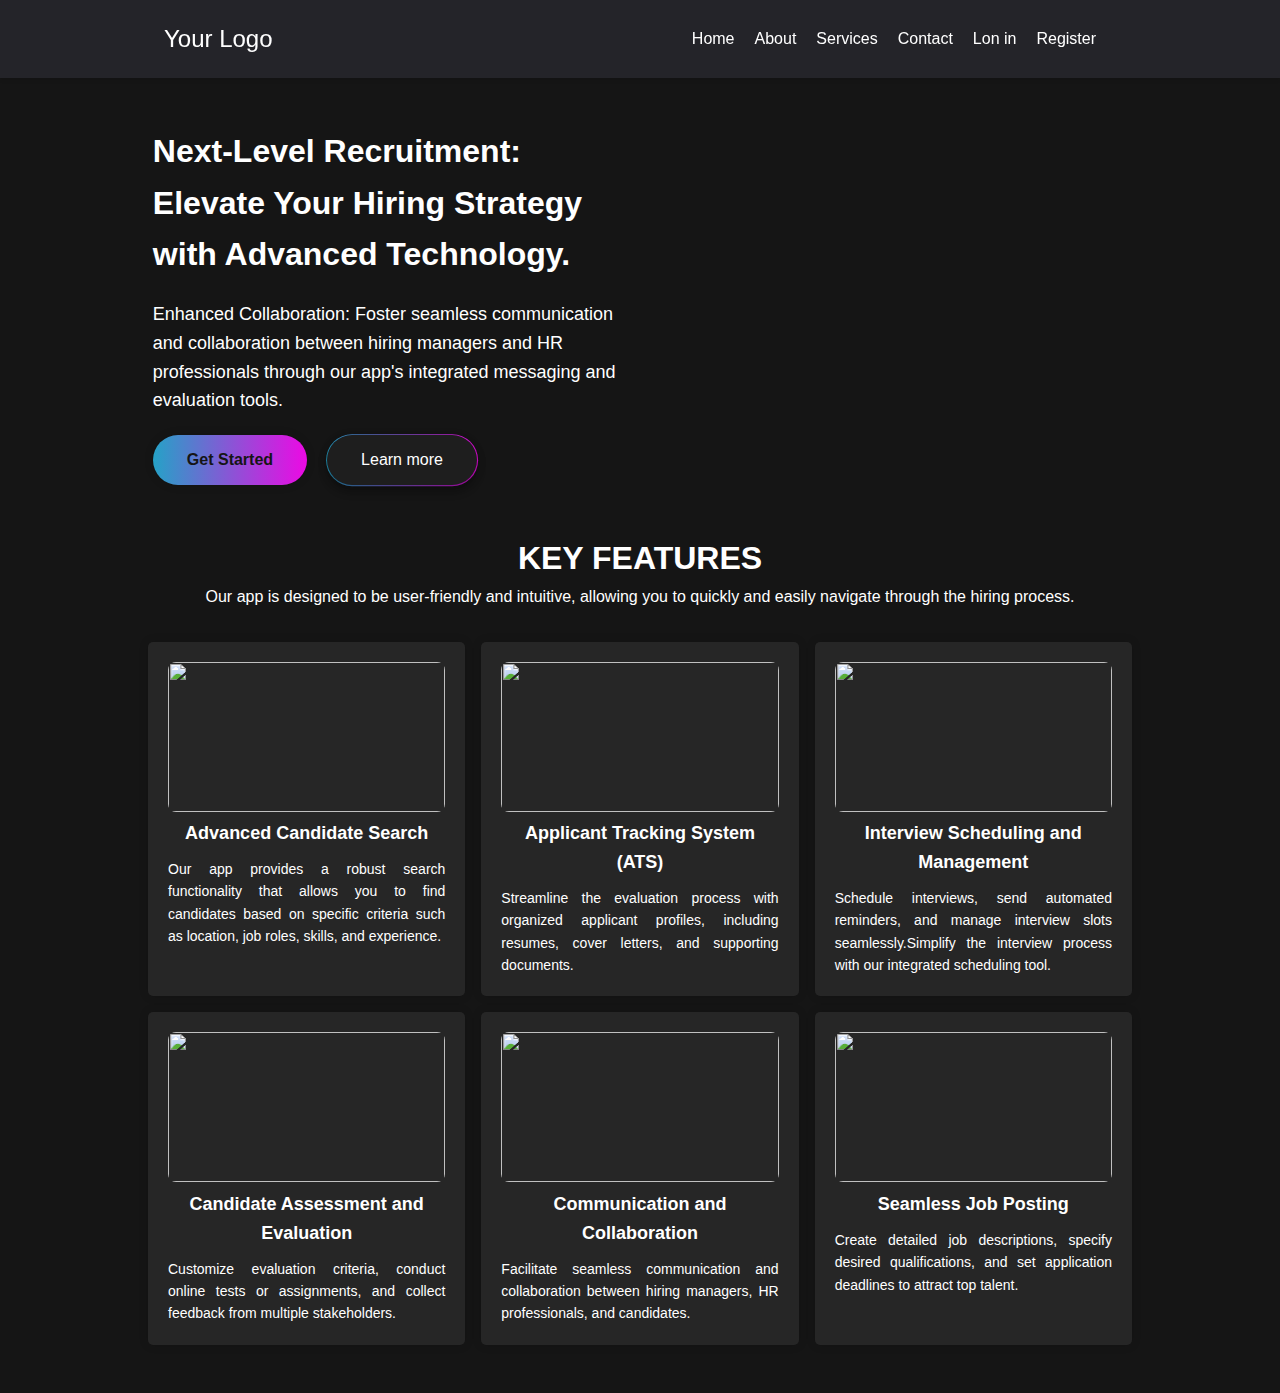
==== index.html @ 382b2455 "key feature is complete" ====
<!DOCTYPE html>
<html lang="en">
<head>
    <meta charset="UTF-8">
    <meta name="viewport" content="width=device-width, initial-scale=1.0">
    <meta name="description" content="digital recruitment solution app aimed
at providing a seamless hiring experience for multiple MNCs">
    <title>HR solution || StudyMonk</title>

    <!-- css file -->
    <link rel="stylesheet" href="css/style.css">
    <link rel="stylesheet" href="css/home.css">
</head>
<body>
   
    <!-- header section start -->
    <header>
  <nav class="navbar container">
    <div class="logo">
      <a href="#">Your Logo</a>
    </div>
    <ul class="menu">
      <li><a href="/">Home</a></li>
      <li><a href="#">About</a></li>
      <li><a href="#">Services</a></li>
      <li><a href="#">Contact</a></li>
      <li><a href="login.html">Lon in</a></li>
      <li><a href="register.html">Register</a></li>
    </ul>
    <div class="mobile-menu">
      <div class="hamburger"></div>
      <div class="hamburger"></div>
      <div class="hamburger"></div>
    </div>
  </nav>
    </header>
    <!-- header section end -->


    <!-- hero section start -->
    <section class="container hero">
        <div class="left">
            <h2>Next-Level Recruitment: Elevate Your Hiring Strategy with Advanced Technology.</h2>
            <p>Enhanced Collaboration: Foster seamless communication and collaboration between hiring managers and HR professionals through our app's integrated messaging and evaluation tools.</p>
           <div class="heorbtncontainer">
            <a href="#" class="btn">Get Started</a>
            <a href="#" class="btn-outline">Learn more</a>
           </div>
        </div>
        <div class="right">
            <img src="images/6976378_4565-removebg-preview.png" alt="">
        </div>
    </section>
    <!-- hero section end -->


    <!-- key Feature section start -->
    <section class="container ">
      <!-- section title -->
      <div class="section-title">
        <h2>Key Features</h2>
        <p>Our app is designed to be user-friendly and intuitive, allowing you to quickly and easily navigate through the hiring process.</p>
      </div>
       <div class="key-features">
        <div class="box">
          <img src="images/feature2.webp" alt="">
          <h3>Advanced Candidate Search</h3>
          <p>Our app provides a robust search functionality that allows you to find candidates based on specific criteria such as location, job roles, skills, and experience.</p>
      </div>
      <div class="box">
          <img src="images/feature4.jpeg" alt="">
          <h3>Applicant Tracking System (ATS)</h3>
          <p>Streamline the evaluation process with organized applicant profiles, including resumes, cover letters, and supporting documents.</p>
      </div>
      <div class="box">
          <img src="images/feature5.png" alt="">
          <h3>Interview Scheduling and Management</h3>
          <p>Schedule interviews, send automated reminders, and manage interview slots seamlessly.Simplify the interview process with our integrated scheduling tool.</p>
      </div>
      <div class="box">
          <img src="images/feature6.webp" alt="">
          <h3>Candidate Assessment and Evaluation</h3>
          <p>Customize evaluation criteria, conduct online tests or assignments, and collect feedback from multiple stakeholders. </p>
      </div>
      <div class="box">
          <img src="images/feature1.jpg" alt="">
          <h3>Communication and Collaboration</h3>
          <p>Facilitate seamless communication and collaboration between hiring managers, HR professionals, and candidates.</p>
      </div>
      <div class="box">
          <img src="images/feature7.jpeg" alt="">
          <h3>Seamless Job Posting</h3>
          <p>Create detailed job descriptions, specify desired qualifications, and set application deadlines to attract top talent. </p>
      </div>
       </div>
    <!-- key Feature section end -->

    
    <!-- Testimonial section start -->
    <!-- Testimonial section end -->


    <!-- How its works section start -->
    <!-- How its works section end -->


    <!-- call to action section start -->
    <!-- call to action section end -->


    <!-- footer section start -->
    <!-- footer section end -->


</body>
<script src="main.js"></script>
</html>
---- css/style.css ----
/* default style change */
* {
  box-sizing: border-box;
  margin: 0;
  padding: 0;
  color: #fff;
  font-family: Arial, Helvetica, sans-serif;
  font-size: 16px;
  line-height: 1.6em;
  text-decoration: none;
  list-style: none;
  outline: none;
  border: none;
  transition: all 0.3s ease;
}

body {
  background-color: #151515;
  font-size: 16px;
  line-height: 1.6em;
  color: #fff;
  overflow-x: hidden;
  overflow-y: auto;
}
/* common  */
.container {
  width: 80%;
  margin: 0 auto;
  padding: 0 20px;
}
section.container{
  margin: 3rem auto;
}

.btn {
  padding: 8px 8px;
  color: #151515;
  border-radius: 50px;
  background: linear-gradient(90.65deg, #25a2c7 0.19%, #ed09e4 100%);
  box-shadow: 0px 2px 8px 0px #00000040, 0px 6px 10px 0px #00000040;
  transition: all 0.5s ease;
}

.btn:hover {
  background: linear-gradient(90.65deg, #ed09e4 0.19%, #25a2c7 100%);
}
/* gradient border */
.btn-outline {
  padding: 8px 8px;
  border-radius: 50px;
  background: #1e1e1e;
  box-shadow: 0px 2px 8px 0px #00000040, 0px 6px 10px 0px #00000040;
  transition: all 0.5s ease;
  position: relative;
  padding: 12px 34px;
}

.btn-outline::after {
  position: absolute;
  content: "";
  width: 100%;
  height: 100%;
  border-radius: 50px;
  z-index: -1;
  padding: 1px;
  left: 50%;
  top: 50%;
  transform: translateY(-50%) translateX(-50%);
  background: linear-gradient(90.65deg, #25a2c7 0.19%, #ed09e4 100%);
}

.btn-outline:hover.btn-outline::after {
  
  background: linear-gradient(90.65deg, #ed09e4 0.19%, #25a2c7 100%);
}

/* common end */

/* header style */
header {
  background-color: #2a2a31bd;
  padding: 20px;
  position: sticky;
  top: 0;
  left: 0;
  width: 100%;
  z-index: 999;
  box-shadow: 0 2px 4px rgba(0, 0, 0, 0.1);
}

.navbar {
  display: flex;
  align-items: center;
  justify-content: space-between;
}

.logo a {
  font-size: 24px;
  color: #fff;
  text-decoration: none;
}

.menu {
  display: flex;
  list-style: none;
}

.menu li {
  margin-right: 20px;
}

.menu li a {
  color: #fff;
  text-decoration: none;
}

.mobile-menu {
  display: none;
}

.hamburger {
  width: 30px;
  height: 4px;
  background-color: #fff;
  margin-bottom: 6px;
}

.section-title{
  text-align: center;
  margin-bottom: 2rem;

}
.section-title h2{
  font-size: 2rem;
  font-weight: 700;
  text-transform: uppercase;
  color: #fff;
}
.section-title p{
  font-size: 1rem;
  font-weight: 400;
  color: #fff;
  margin-bottom: 1rem;
}

/* responsive header*/
@media screen and (max-width: 768px) {
  section.container{
    margin: 1.5rem auto;
  }
  .container {
    width: 96%;
    padding: 0 12px;
  }
  .menu {
    display: block;
    text-align: center;
    border-radius: 10px;
    position: absolute;
    right: -1000px;
    width: 80%;
    top: 82px;
    visibility: hidden;
    opacity: 0;
    background-color: #121231;
    padding: 10px;
    box-shadow: 0 2px 4px rgba(0, 0, 0, 0.1);
    transition: all 0.5s ease;
  }
  .menu li {
    margin: 1rem 3rem;
    padding: 8px 8px;
    /* border: 2px solid #333333; */

    border-radius: 50px;
    background: linear-gradient(90.65deg, #25a2c7 0.19%, #ed09e4 100%);
    box-shadow: 0px 2px 8px 0px #00000040, 0px 6px 10px 0px #00000040;
    transition: all 0.5s ease;
  }
  .menu li:hover {
    background: linear-gradient(90.65deg, #ed09e4 0.19%, #25a2c7 100%);
  }
  .menu li a {
    color: #f1f1f1;
    text-decoration: none;
    font-size: 1.5rem;
    display: block;
  }

  .mobile-menu {
    display: block;
  }

  .menu.show {
    /* display: block; */
    visibility: visible;
    opacity: 1;

    right: 50%;
    transform: translateX(50%);
  }

  .mobile-menu.show .hamburger {
    background-color: #333333;
  }
}
---- css/home.css ----
/* hero section */
.hero{
    display: flex;
    justify-content: space-around;
    align-items: center;
    flex-wrap: wrap;
    gap: 20px;
    margin-top: 50px;
}
.hero .left{
    width: 48%;
}
.hero .right{
    width: 48%;
}
.hero .left h2{
    font-size: 32px;
    margin-bottom: 20px;
    font-weight: 700;
}
.hero .left p{
    font-size: 18px;
    margin-bottom: 20px;
    line-height: 1.6;
}
.hero .left .btn{
   /* color: #fff; */
    padding: 12px 34px;
    font-size: 16px;
    font-weight: 700;
    box-shadow: 0 0 10px rgba(0,0,0,0.15);
}
.heorbtncontainer{
    display: flex;
    align-items: center;
    margin-top: 20px;
    gap: 20px;
}

.hero .right img{
    width: 100%;
}
/* hero section */


/* key feature */
.key-features{
    display:grid;
    grid-template-columns: repeat(3,1fr);
    width: 100%;
    margin-top: 2rem;
    gap: 16px;
}
.key-features .box{
   
    padding: 20px;
    background-color: #262626;
    box-shadow: 0 0 10px rgba(0,0,0,0.15);
    border-radius: 5px;
    text-align: center;
}
.key-features .box img{
    width: 100%;
    height: 150px;
    object-fit: cover;

    border-radius: .5rem;

}
.key-features .box h3{
    font-size: 18px;
    font-weight: 700;
    margin-bottom: 10px;
}
.key-features .box p{
    font-size: 14px;
    line-height: 1.6;
    text-align: justify;
}


/* key feature */


/* responsive section */
@media screen and (max-width: 768px) {
    .hero{
        flex-direction: column;
    }
    .hero .left{
        width: 100%;
    }
    .hero .right{
        width: 100%;
    }
}
/* responsive section */
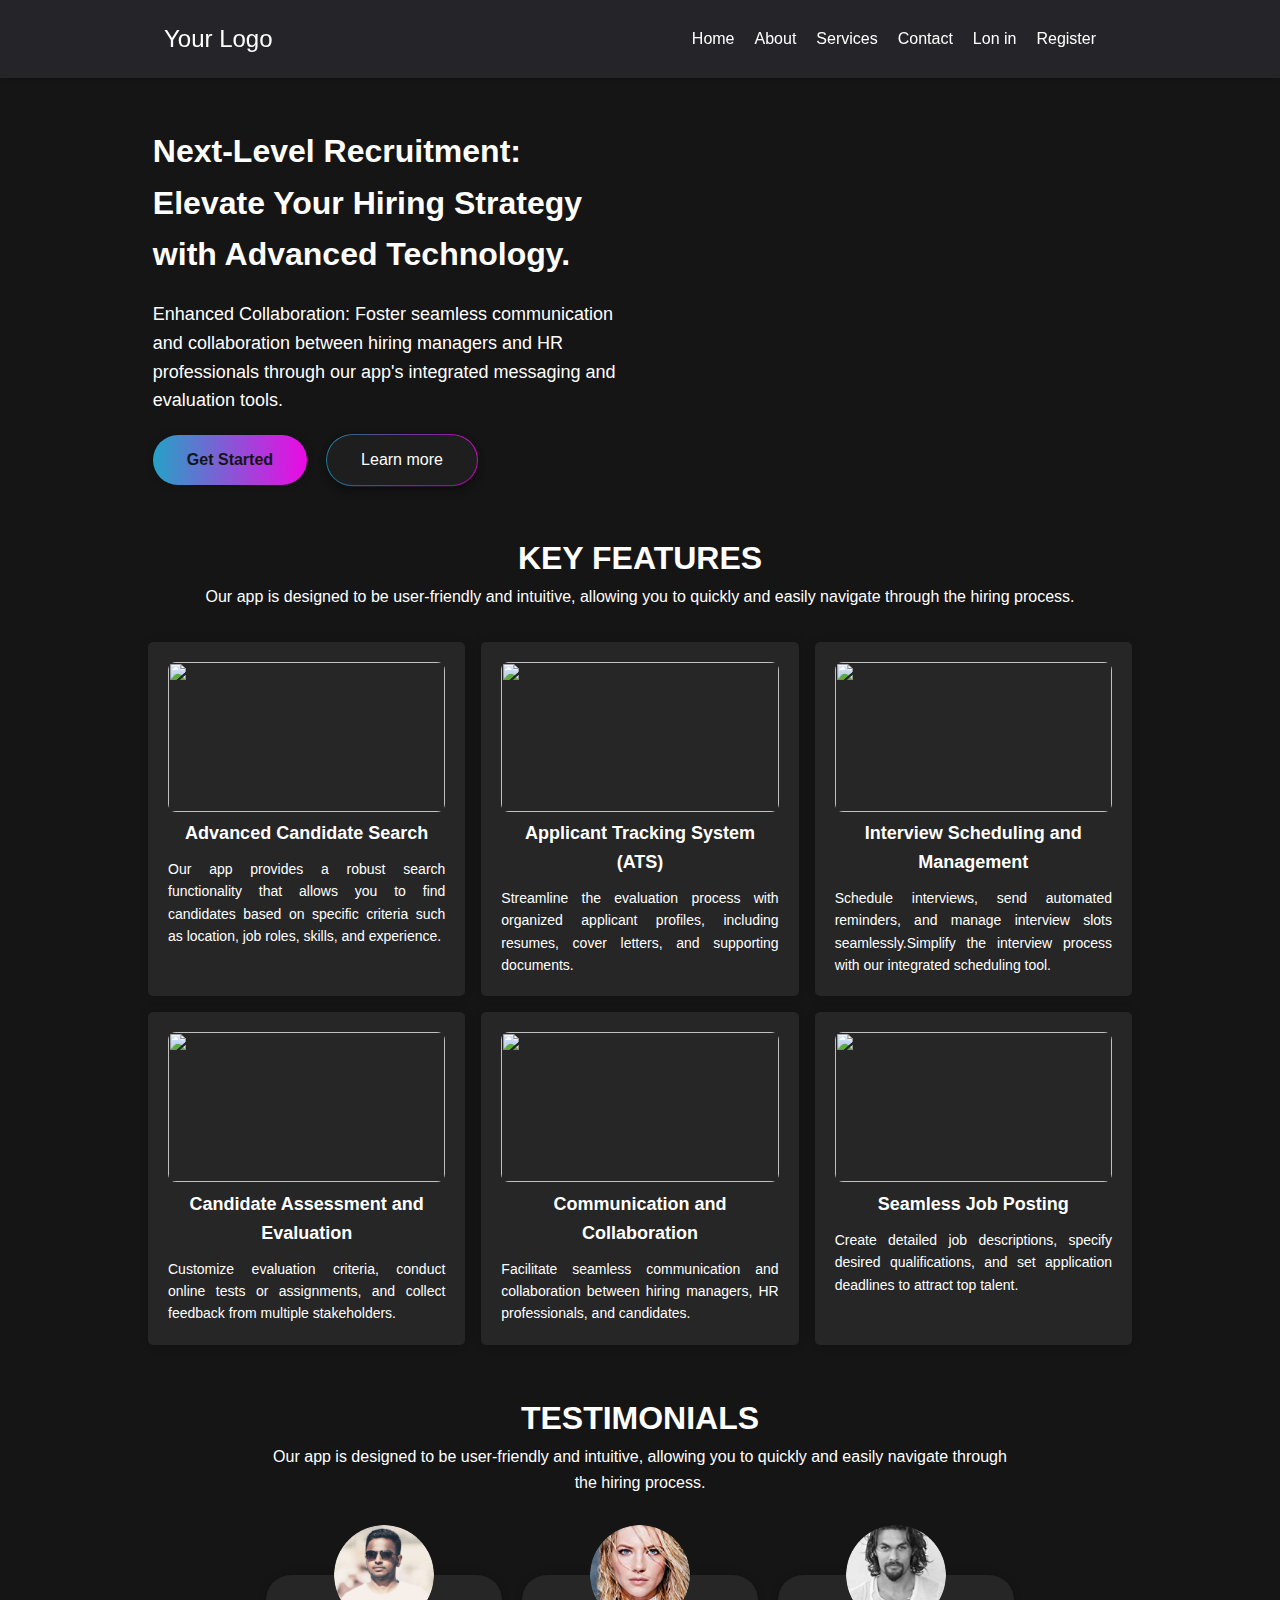
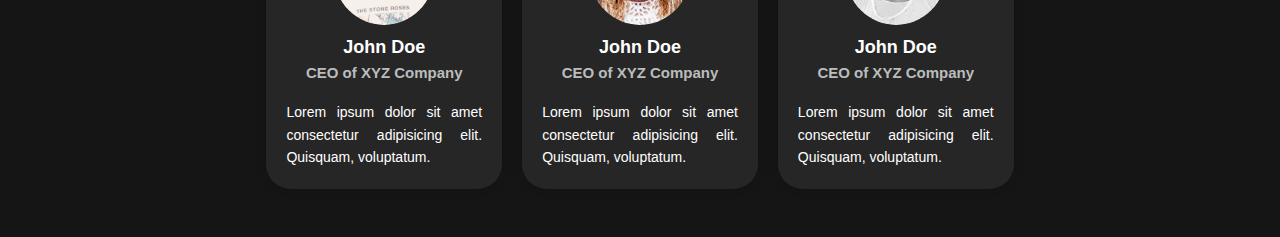
==== commit 37143e05: "testimonial section complete" ====
--- a/index.html
+++ b/index.html
@@ -97,6 +97,37 @@
 
     
     <!-- Testimonial section start -->
+       <section class="container">
+        <!-- section title -->
+        <div class="section-title">
+          <h2>Testimonials</h2>
+          <p>Our app is designed to be user-friendly and intuitive, allowing you to quickly and easily navigate through the hiring process.</p>
+        </div>
+        <div class="testimonial">
+          <div class="box">
+            <img src="images/testimonial1.png" alt="">
+            <h3>John Doe</h3>
+            <h4>CEO of XYZ Company</h4>
+            <p>Lorem ipsum dolor sit amet consectetur adipisicing elit. Quisquam, voluptatum.</p>
+            
+          </div>
+          <div class="box">
+            <img src="images/testimonial2.png" alt="">
+            <h3>John Doe</h3>
+            <h4>CEO of XYZ Company</h4>
+            <p>Lorem ipsum dolor sit amet consectetur adipisicing elit. Quisquam, voluptatum.</p>
+            
+          </div>
+          <div class="box">
+            <img src="images/testimonial3.png" alt="">
+            <h3>John Doe</h3>
+            <h4>CEO of XYZ Company</h4>
+            <p>Lorem ipsum dolor sit amet consectetur adipisicing elit. Quisquam, voluptatum.</p>
+            
+          </div>
+        </div>
+       </section>
+
     <!-- Testimonial section end -->
 
 
--- a/css/style.css
+++ b/css/style.css
@@ -35,6 +35,8 @@
 .btn {
   padding: 8px 8px;
   color: #151515;
+  
+  padding: 12px 34px;
   border-radius: 50px;
   background: linear-gradient(90.65deg, #25a2c7 0.19%, #ed09e4 100%);
   box-shadow: 0px 2px 8px 0px #00000040, 0px 6px 10px 0px #00000040;
@@ -46,7 +48,7 @@
 }
 /* gradient border */
 .btn-outline {
-  padding: 8px 8px;
+  
   border-radius: 50px;
   background: #1e1e1e;
   box-shadow: 0px 2px 8px 0px #00000040, 0px 6px 10px 0px #00000040;
@@ -151,6 +153,10 @@
   .container {
     width: 96%;
     padding: 0 12px;
+  }
+  .btn , .btn-outline{
+    padding: 10px 2rem;
+    font-size: 1rem;
   }
   .menu {
     display: block;
--- a/css/home.css
+++ b/css/home.css
@@ -26,7 +26,6 @@
 }
 .hero .left .btn{
    /* color: #fff; */
-    padding: 12px 34px;
     font-size: 16px;
     font-weight: 700;
     box-shadow: 0 0 10px rgba(0,0,0,0.15);
@@ -82,6 +81,47 @@
 
 /* key feature */
 
+/* testimonial  */
+
+.testimonial{
+    display: grid;
+    grid-template-columns: repeat(3,1fr);
+
+    margin-top: 5rem;
+    gap: 20px;
+}
+.testimonial .box{
+    padding: 20px;
+    background-color: #262626;
+    box-shadow: 0 0 10px rgba(0,0,0,0.15);
+    border-radius: 25px;
+    text-align: center;
+}
+.testimonial .box img{
+    width: 100px;
+    height: 100px;
+    object-fit: cover;
+    border-radius: 50%;
+    margin-top:-70px;
+}
+.testimonial .box h3{
+    font-size: 18px;
+    font-weight: 700;
+}
+.testimonial .box p{
+    font-size: 14px;
+    line-height: 1.6;
+    text-align: justify;
+    margin-top: 16px;
+}
+.testimonial .box h4{
+    font-size: 15px;
+    font-weight: 600;
+    color: #bbbcbc;
+}
+
+/* testimonial  */
+
 
 /* responsive section */
 @media screen and (max-width: 768px) {
@@ -94,5 +134,18 @@
     .hero .right{
         width: 100%;
     }
+    .heorbtncontainer{
+        
+        gap: .5rem;
+        justify-content: center;
+    }
+
+    .key-features{
+        grid-template-columns: repeat(1,1fr);
+    }
+    .testimonial{
+        grid-template-columns: repeat(1,1fr);
+        gap: 70px;
+    }
 }
 /* responsive section */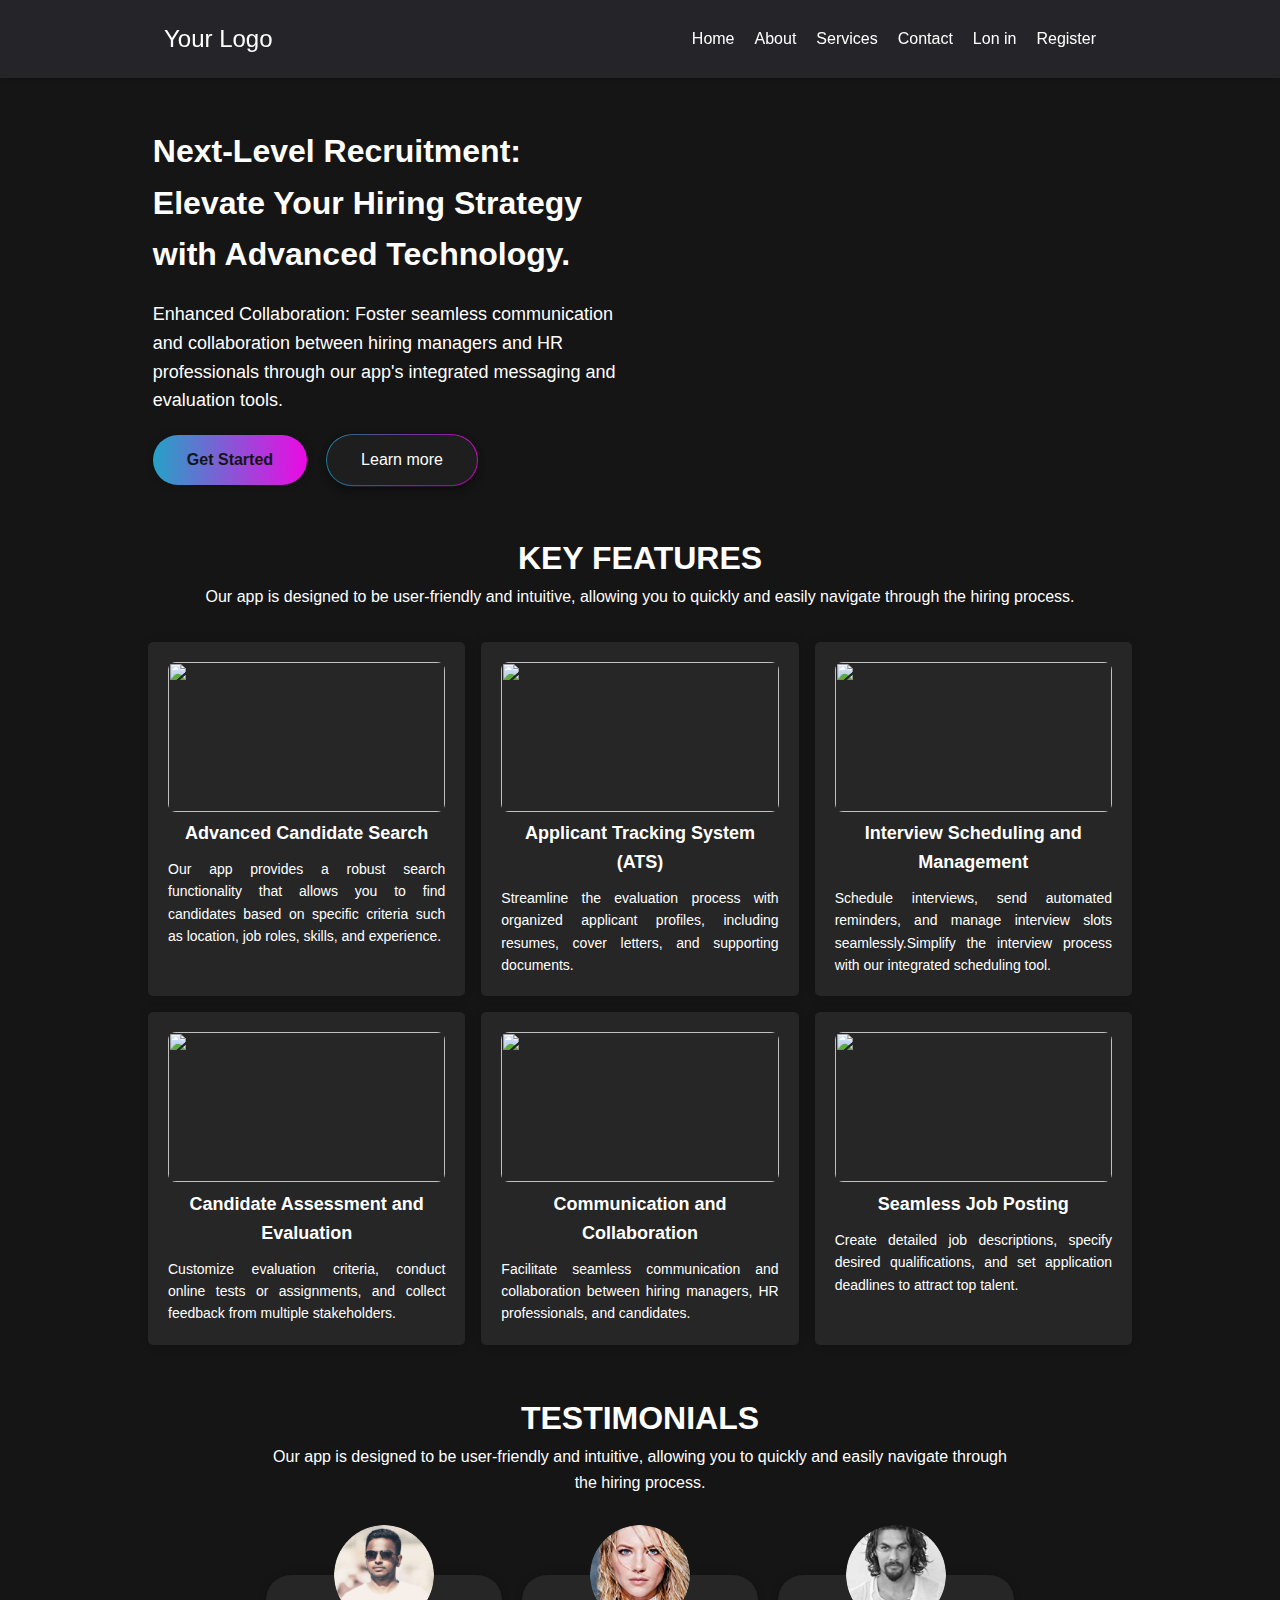
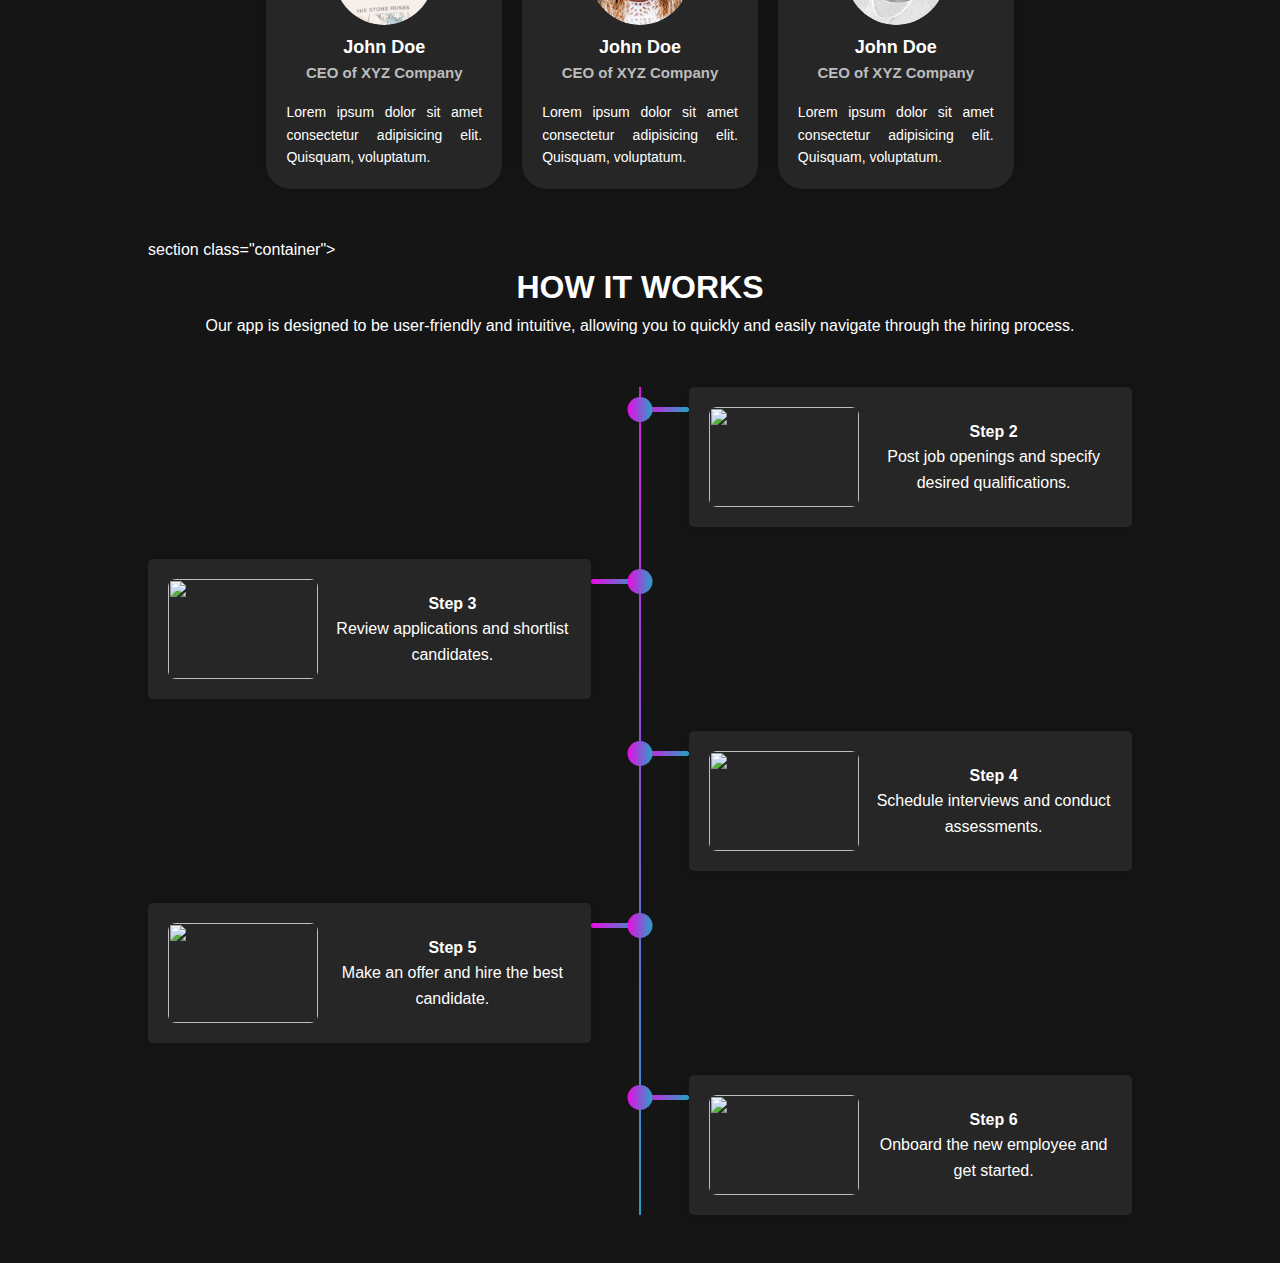
==== commit cec4627c: "how it works is done;" ====
--- a/index.html
+++ b/index.html
@@ -132,6 +132,53 @@
 
 
     <!-- How its works section start -->
+    section class="container">
+      <!-- section title -->
+      <div class="section-title">
+        <h2>How it works</h2>
+        <p>Our app is designed to be user-friendly and intuitive, allowing you to quickly and easily navigate through the hiring process.</p>
+      </div>
+      <div class="how-its-works">
+        
+        <div class="timeline-container">
+          <div class="box">
+            <img src="images/feature2.webp" alt="">
+            <div class="">
+            <h3>Step 2</h3>
+            <p>Post job openings and specify desired qualifications.</p>
+            </div>
+        </div>
+        <div class="box">
+            <img src="images/feature3.jpeg" alt="">
+            <div class="">
+            <h3>Step 3</h3>
+            <p>Review applications and shortlist candidates.</p>
+            </div>
+        </div>
+        <div class="box">
+            <img src="images/feature4.jpeg" alt="">
+            <div class="">
+            <h3>Step 4</h3>
+            <p>Schedule interviews and conduct assessments.</p>
+            </div>
+        </div>
+        <div class="box">
+            <img src="images/feature5.png" alt="">
+            <div class="">
+            <h3>Step 5</h3>
+            <p>Make an offer and hire the best candidate.</p>
+            </div>
+        </div>
+        <div class="box">
+            <img src="images/feature6.webp" alt="">
+            <div class="">
+            <h3>Step 6</h3>
+            <p>Onboard the new employee and get started.</p>
+            </div>
+        </div>
+        </div>
+      </div>
+    
     <!-- How its works section end -->
 
 
--- a/css/home.css
+++ b/css/home.css
@@ -122,6 +122,84 @@
 
 /* testimonial  */
 
+/* how it works */
+.timeline-container {
+    position: relative;
+    margin-top: 3rem;
+}
+
+.timeline-container::after {
+    content: '';
+    position: absolute;
+    width: 2px;
+    height: 100%;
+    background: linear-gradient(90.65deg, #ed09e4 0.19%, #25a2c7 100%);
+    left: 50%;
+    top: 0;
+    transform: translateX(-50%);
+}
+
+.timeline-container .box{
+    padding: 20px;
+    background-color: #262626;
+    box-shadow: 0 0 10px rgba(0,0,0,0.15);
+    border-radius: 5px;
+    text-align: center;
+    width: 45%;
+    display: flex;
+    gap: 1rem;
+    align-items: center;
+    margin-bottom: 2rem;
+}
+.timeline-container .box::after{
+    content: '';
+    position: absolute;
+    width: 5%;
+    height: 5px;
+    background: linear-gradient(90.65deg, #ed09e4 0.19%, #25a2c7 100%);
+    border-radius: 15px; 
+    z-index: 0;
+    margin-bottom: 6rem;
+}
+.timeline-container .box::before{
+    content: '';
+    position: absolute;
+    width: 25px;
+    height: 25px;
+    background: linear-gradient(90.65deg, #ed09e4 0.19%, #25a2c7 100%);
+    border-radius: 15px; 
+    z-index: 1;
+    margin-bottom: 6rem;
+    left: 50%;
+    transform: translateX(-50%);
+    z-index: 1;
+}
+
+.timeline-container .box img{
+
+    width: 150px;
+    height: 100px;
+    object-fit: cover;
+    border-radius: .5rem;
+}
+
+.timeline-container .box:nth-child(even)::after {
+    left: 45%;
+    
+}
+
+.timeline-container .box:nth-child(odd)::after {
+    right: 45%;
+    
+}
+  
+
+.timeline-container .box:nth-child(odd) {
+    margin-left: auto;
+}
+  
+/* how it works */
+
 
 /* responsive section */
 @media screen and (max-width: 768px) {
@@ -147,5 +225,55 @@
         grid-template-columns: repeat(1,1fr);
         gap: 70px;
     }
+
+    /* how it works */
+    .timeline-container .box{
+        width: 90%;
+        margin-left: unset;
+        margin-right: auto;
+        padding: 10px;
+        gap: .5rem;
+    }
+    
+.timeline-container .box:nth-child(odd) {
+    margin-left: unset;
+    margin-right: auto;
+}
+    .timeline-container .box img{
+       width: 100px;
+         height: 70px;
+    }
+
+    
+.timeline-container::after {
+   width: 1px;
+    left: 100%;
+    transform: translateX(-100%);
+}
+.timeline-container .box::after{
+    
+    width: 10%;
+    height: 2px;
+    
+}
+.timeline-container .box:nth-child(even)::after {
+    left: 90%;
+    
+}
+
+.timeline-container .box:nth-child(odd)::after {
+    right: unset;
+    left: 90%;
+    
+}
+.timeline-container .box::before{
+   
+    width: 15px;
+    height: 15px;
+    
+    left: 100%;
+    /* transform: translateX(-100%); */
+}
+    /* how it works */
 }
 /* responsive section */